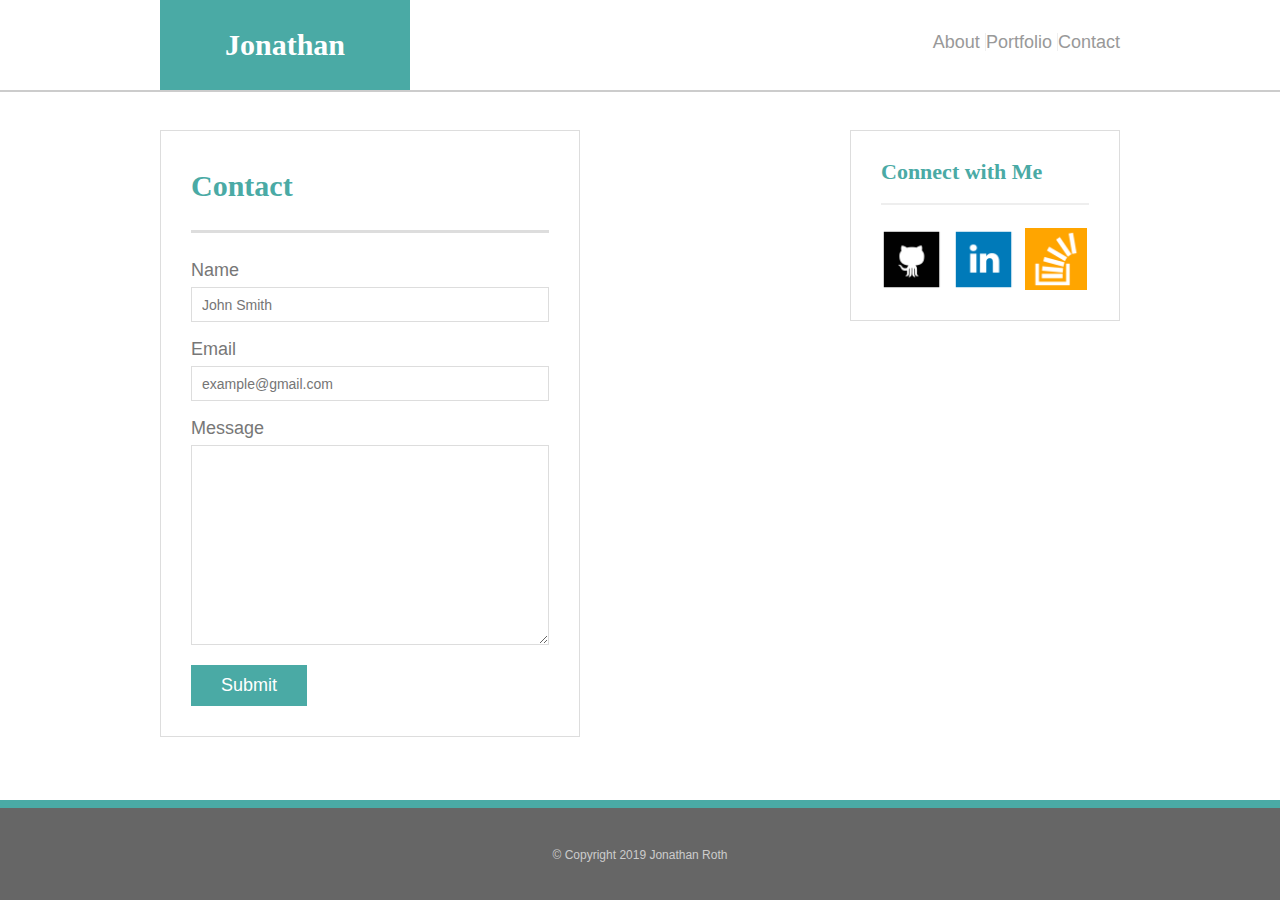
==== contact.html @ d8032da7 "responsive portfolio complete" ====
<!doctype html>
<html lang="en-us">
<head>
  <meta charset="UTF-8">
  <title>Contact</title>
  <link rel="stylesheet" type="text/css" href="assets/css/style.css">
</head>
<body>

<div class="wrapper">

  <header id="masthead">
    <div class="container">
      <a href="index.html" id="logo">Jonathan</a>
      <nav>
        <ul>
          <li><a href="index.html">About</a></li>
          <li><a href="portfolio.html">Portfolio</a></li>
          <li><a href="contact.html">Contact</a></li>
        </ul>
      </nav>
    </div>
  </header>

  <main class="container">
    <section class="main-section">
      <h1>Contact</h1>

      <form id="contact-form">
        <ul>
          <li>
            <label for="name">Name</label>
            <input type="text" id="name" name="name" placeholder="John Smith" required="required">
          </li>
          <li>
            <label for="email">Email</label>
            <input type="email" id="email" name="email" placeholder="example@gmail.com" required="required">
          </li>
          <li>
            <label for="message">Message</label>
            <textarea id="message" name="message" required="required"></textarea>
          </li>
        </ul>
        <input type="submit">
      </form>

    </section>

    <section class="sidebar">
      <div id="connect">
        <h2>Connect with Me</h2>

        <ul>
          <li><a href="#"><img src="assets/imgs/github.png" alt="Github"></a></li>
          <li><a href="#"><img src="assets/imgs/linkedin.png" alt="LinkedIn"></a></li>
          <li><a href="#"><img src="assets/imgs/stackover2.png" alt="Stack Overflow"></a></li>
        </ul>
      </div>
    </section>
  </main>
  <div class="push"></div>
</div>

  <footer>
    <div class="container">
      &copy; Copyright 2019 Jonathan Roth
    </div>
  </footer>
</body>
</html>
---- assets/css/style.css ----
@import url("reset.css");

body {
  font-family: Arial, "Helvetica Neue", Helvetica, sans-serif;
  font-size: 18px;
  line-height: 34px;
  color: #777;

}

* {
 
  box-sizing: border-box;
  margin: 0;
}

html,
body {
  height: 100%;
}

h1,
h2,
h3,
p {
  margin-bottom: 20px;
}

p:last-child {
  margin-bottom: 0;
}

h1,
h2,
h3 {
  font-family: Georgia, Times, "Times New Roman", serif;
  font-weight: 700;
  color: #4aaaa5;
}

h1 {
  padding-bottom: 20px;
  font-size: 30px;
  line-height: 49px;
  border-bottom: 3px solid #ddd;
}

h2,
h3 {
  font-size: 22px;
}
#masthead {
  position: fixed;
  z-index: 99;
  width: 100%;
  margin: 0 0 30px;
  overflow: auto;
  color: #fff;
  background: #fff;
  border-bottom: 2px solid #ccc;
}

#logo {
  float: left;
  width: 250px;
  height: 90px;
  font-family: Georgia, Times, "Times New Roman", serif;
  font-size: 30px;
  font-weight: 700;
  line-height: 90px;
  color: #fff;
  text-align: center;
  text-decoration: none;
  background: #4aaaa5;
}

nav {
  float: right;
  margin-top: 25px;
}

nav li {
  display: inline-block;
  padding-left: 15px
  margin-left: 15px;
  line-height: 18px;
  border-left: 1px solid #efefef;
}

nav a {
  color: #999;
  text-decoration: none;
}

nav a:hover {
  color: #666;
}

nav li:first-child {
  padding-left: 0;
  margin-left: 0;
  border-left: 0 none;
}

footer,
.push {
  height: 100px;
}

footer {
  padding: 30px 0;
  clear: both;
  font-size: 12px;
  color: #ccc;
  text-align: center;
  background: #666;
  border-top: 8px solid #4aaaa5;
}
.main-section {
  float: left;
  width: 100%;
  max-width: 650px;
  padding: 30px;
  margin: 0 0 40px;
  background: #fff;
  border: 1px solid #ddd;
}


.work {
  position: relative;
  float: left;
  width: 274px;
  margin: 20px 0 25px;
  overflow: auto;
}

.work:nth-child(even) {
  margin-right: 40px;
}

.work img {
  width: 100%;
  border: 0 none;
  opacity: 0.8;
}

.work h3 {
  position: absolute;
  bottom: 20px;
  width: 100%;
  padding: 15px;
  margin-bottom: 0;
  font-weight: 300;
  line-height: 30px;
  color: #fff;
  text-align: center;
  background: #4aaaa5;
  border-bottom: 0;
}

.auth-image {
  float: left;
  width: 200px;
  height: auto;
  margin-top: 10px;
  margin-right: 25px;
}
.sidebar {
  float: right;
  width: 100%;
  max-width: 270px;
  padding: 30px;
  margin-bottom: 20px;
  background: #fff;
  border: 1px solid #ddd;
}

h3,
.sidebar h2 {
  padding-bottom: 20px;
  margin-bottom: 15px;
  line-height: 22px;
  border-bottom: 2px solid #eee;
}

.sidebar li {
  float: left;
  width: 62px;
  height: 62px;
  margin-top: 8px;
  margin-right: 10px;
}

.sidebar img {
  max-width: 100%;
}

.sidebar li:last-child {
  margin-right: 0;
}
.wrapper {
  height: auto !important;
  height: 100%;
  min-height: 100%;
  margin: 0 auto -100px;
}

.container {
  width: 100%;
  max-width: 960px;
  margin: 0 auto;
  clear: both;
}

main {
  padding-top: 130px;
}



#contact-form ul {
  margin-bottom: 20px;
}

#contact-form li {
  margin-bottom: 10px;
}

label,
input[type=text],
input[type=email],
textarea {
  display: block;
  width: 100%;
}

input[type=text],
input[type=email],
textarea {
  height: 35px;
  padding: 0 10px;
  font-size: 14px;
  border: 1px solid #ddd;
}

textarea {
  height: 200px;
}

input[type=submit] {
  padding: 10px 30px;
  font-size: 18px;
  color: #fff;
  cursor: pointer;
  background: #4aaaa5;
  border: 0 none;
}



  main.container {
    padding-top: 130px;
  }

  .main-section {
    max-width: 420px;
  }

  .work {
    width: 100%;
  }

  .auth-image {
    width: 100%;
    margin-bottom: 20px;
  }
}
@media only screen and (max-width: 980px) {
  .container {
    max-width: 768px;
    padding: 0 20px;
  }
@media only screen and (max-width: 640px) {
  #masthead {
    position: static;
    margin-bottom: 20px;
  }
@media only screen and (max-width: 980px) {
  .container {
    max-width: 768px;
    padding: 0 20px;
  }
@media only screen and (max-width: 768px) {
  .main-section,
  .sidebar {
    max-width: 100%;
  }

  main {
    overflow: auto;
  }

  .work {
    width: 47%;
    margin-bottom: 10px;
  }

  .work:nth-child(even) {
    margin-right: 0;
  }

  .work:nth-child(odd) {
    float: right;
  }

  .auth-image {
    width: 50%;
  }

  .sidebar {
    margin-bottom: 40px;
  }
}

  header .container {
    padding: 0;
  }

  main.container {
    padding-top: 0;
  }

  #logo,
  .work,
  .auth-image {
    width: 100%;
  }

  nav {
    width: 100%;
    margin: 15px 0;
    text-align: center;
  }

  nav a {
    width: 30%;
    padding-left: 0;
    margin-left: 0;
  }
}
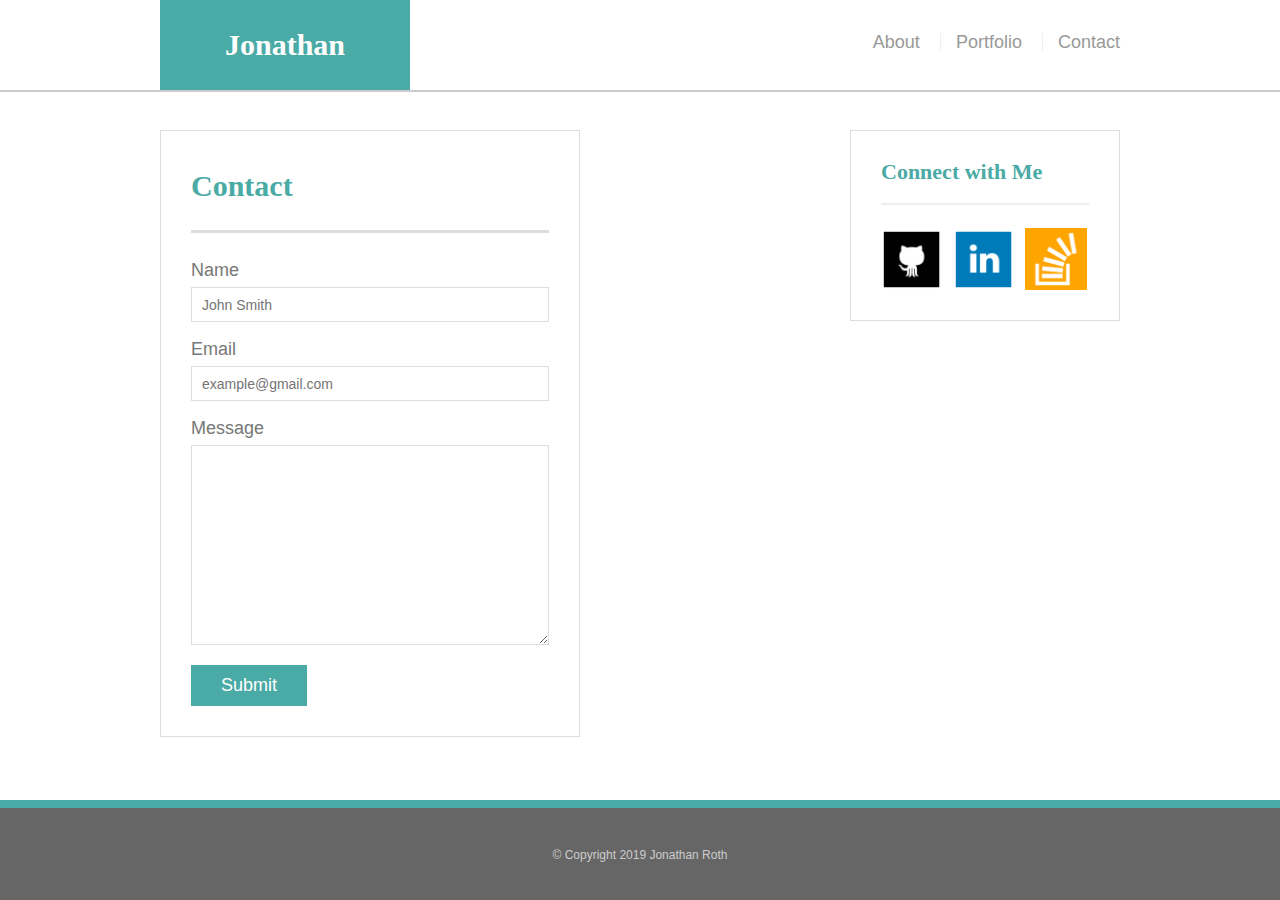
==== commit 1384bd00: "added links to github, linkedin, img files now link to github" ====
--- a/contact.html
+++ b/contact.html
@@ -51,8 +51,8 @@
         <h2>Connect with Me</h2>
 
         <ul>
-          <li><a href="#"><img src="assets/imgs/github.png" alt="Github"></a></li>
-          <li><a href="#"><img src="assets/imgs/linkedin.png" alt="LinkedIn"></a></li>
+          <li><a href="https://github.com/brucegenerator"><img src="assets/imgs/github.png" alt="Github"></a></li>
+          <li><a href="https://www.linkedin.com/in/jonathan-roth-38575047/"><img src="assets/imgs/linkedin.png" alt="LinkedIn"></a></li>
           <li><a href="#"><img src="assets/imgs/stackover2.png" alt="Stack Overflow"></a></li>
         </ul>
       </div>
--- a/assets/css/style.css
+++ b/assets/css/style.css
@@ -81,7 +81,7 @@
 
 nav li {
   display: inline-block;
-  padding-left: 15px
+  padding-left: 15px;
   margin-left: 15px;
   line-height: 18px;
   border-left: 1px solid #efefef;
@@ -275,7 +275,7 @@
     width: 100%;
     margin-bottom: 20px;
   }
-}
+
 @media only screen and (max-width: 980px) {
   .container {
     max-width: 768px;
@@ -347,5 +347,4 @@
     width: 30%;
     padding-left: 0;
     margin-left: 0;
-  }
-}
+  }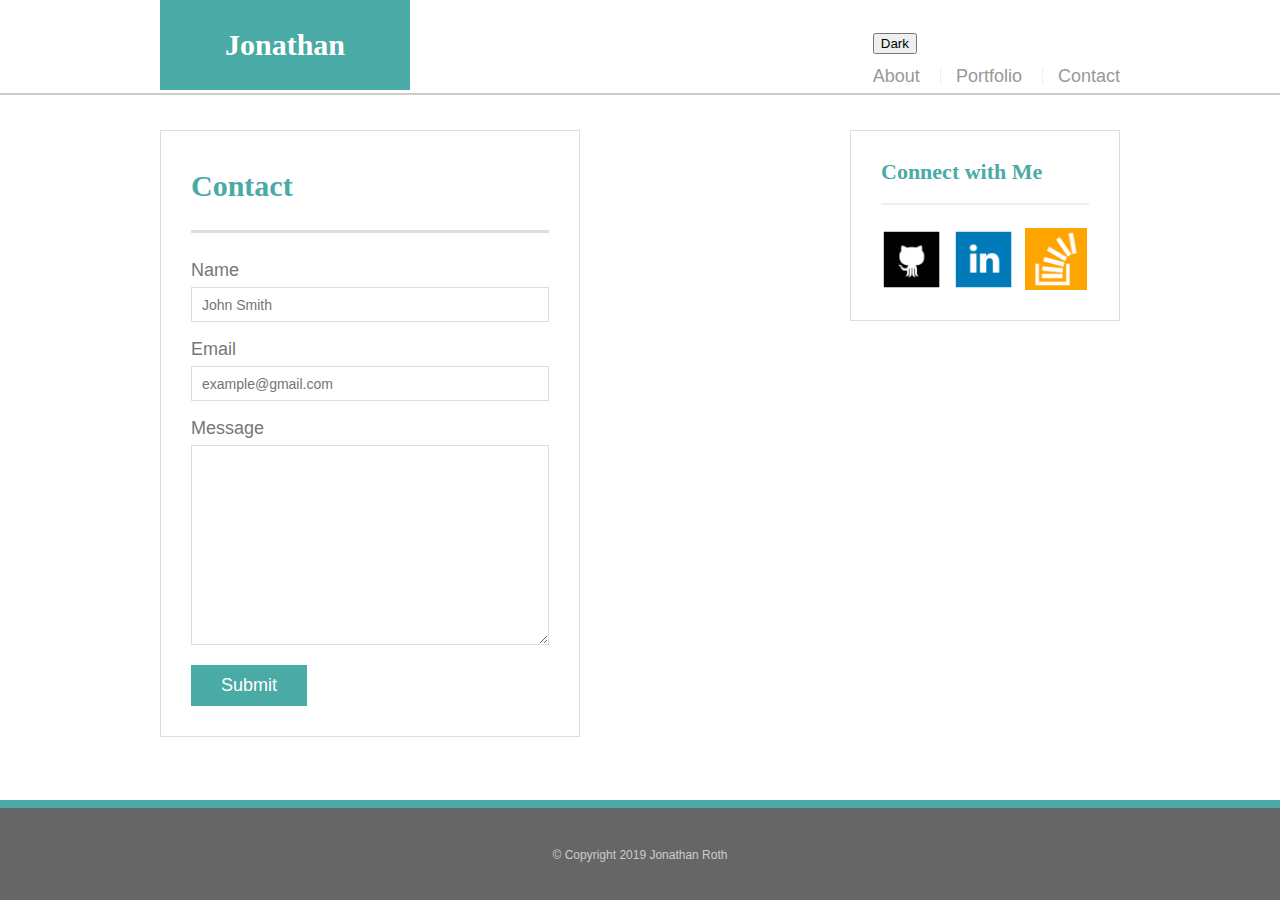
==== commit 32856c19: "changed grid on portfolio" ====
--- a/contact.html
+++ b/contact.html
@@ -4,6 +4,7 @@
   <meta charset="UTF-8">
   <title>Contact</title>
   <link rel="stylesheet" type="text/css" href="assets/css/style.css">
+  <script type="text/javascript" src="https://cdnjs.cloudflare.com/ajax/libs/jquery/3.2.1/jquery.min.js"></script>
 </head>
 <body>
 
@@ -13,6 +14,7 @@
     <div class="container">
       <a href="index.html" id="logo">Jonathan</a>
       <nav>
+        <button type="button" class="btn btn-dark dark">Dark</button>
         <ul>
           <li><a href="index.html">About</a></li>
           <li><a href="portfolio.html">Portfolio</a></li>
@@ -66,5 +68,6 @@
       &copy; Copyright 2019 Jonathan Roth
     </div>
   </footer>
+  <script type="text/javascript" src="assets/js/app.js"></script>
 </body>
 </html>
--- a/assets/css/style.css
+++ b/assets/css/style.css
@@ -125,25 +125,55 @@
   background: #fff;
   border: 1px solid #ddd;
 }
-
+.main-section {
+  float: left;
+  width: 100%;
+  max-width: 650px;
+  padding: 30px;
+  margin: 0 0 40px;
+  background: #fff;
+  border: 1px solid #ddd;
+}
+.work-section {
+  display: grid;
+  position: relative;
+  grid-template-columns: repeat(auto-fill, minmax(200px, 1fr));
+  float: left;
+  width: 100%;
+  max-width: 650px;
+  padding: 30px;
+  margin: auto;
+  background: #fff;
+  border: 1px solid #ddd;
+}
 
 .work {
+  display: flex;
   position: relative;
   float: left;
   width: 274px;
-  margin: 20px 0 25px;
+  margin: auto;
   overflow: auto;
 }
 
 .work:nth-child(even) {
   margin-right: 40px;
 }
-
-.work img {
-  width: 100%;
+.imageSize {
+  width: 294px;
+  height: 294px;
+  max-height: 294px;
+  background-position: 50% 50%;
+  background-repeat: no-repeat;
+  background-size: cover;
+  overflow: hidden;
+}
+/* .work img {
+  width: 100%;
+  height: auto;
   border: 0 none;
   opacity: 0.8;
-}
+} */
 
 .work h3 {
   position: absolute;
